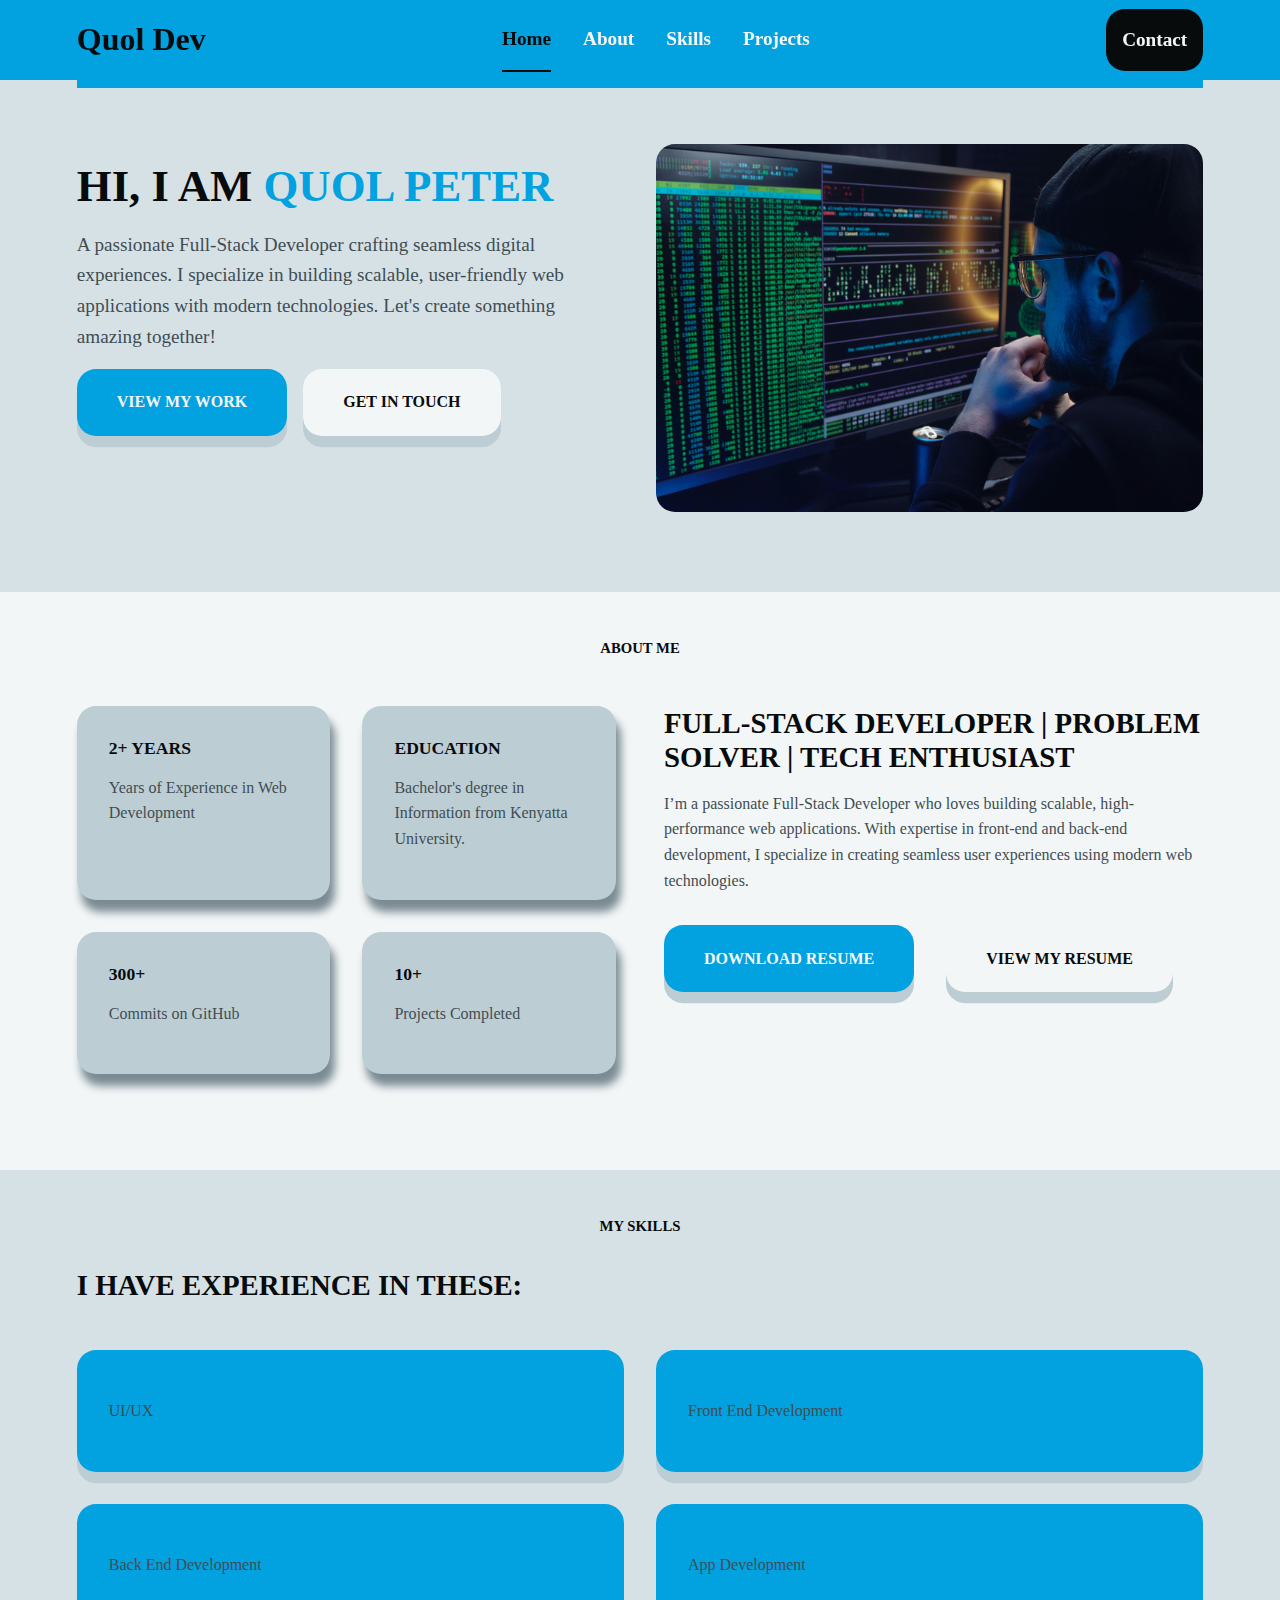
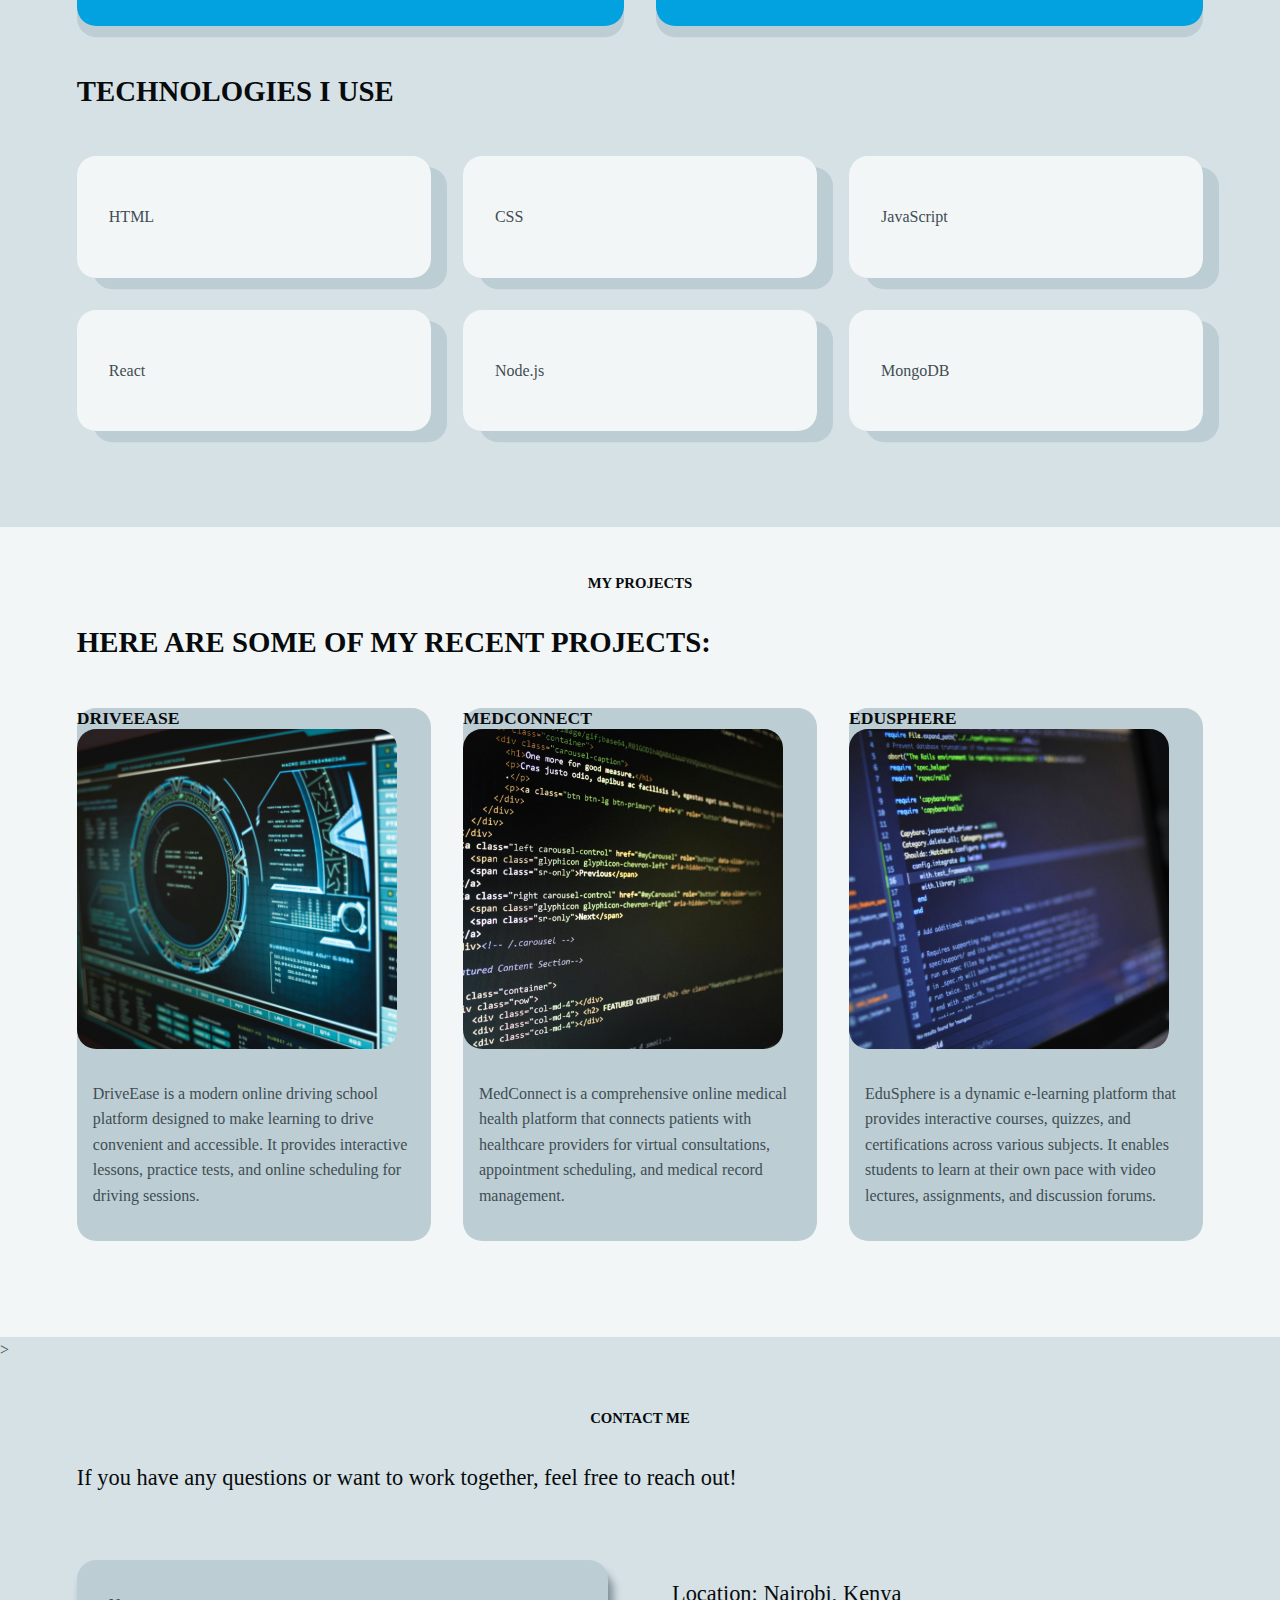
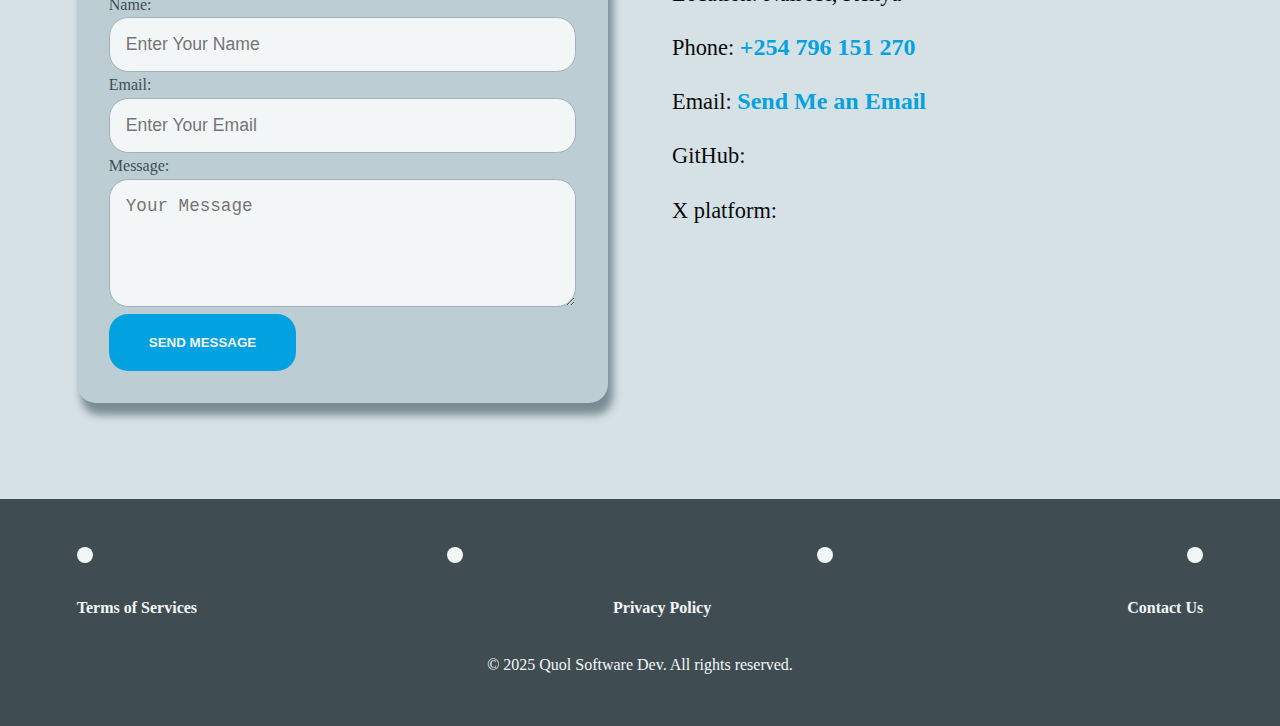
==== index.html @ 276a80b5 "changed files to be on the base folder" ====
<!DOCTYPE html>
<html lang="en">
<head>
    <meta charset="UTF-8">
    <meta name="viewport" content="width=device-width, initial-scale=1.0">
    <title>Quol Software Dev</title>
    <link rel="stylesheet" href="style.css">

    <!-- link to Iconscout -->
    <link rel="stylesheet" href="https://unicons.iconscout.com/release/v4.0.8/css/line.css">

</head>
<body>
    <!-- ===========================Header=========================== -->
     <nav class="nav-bar">
        <div class="nav-bar container">
            <div class="logo">
                <a href="index.html">Quol Dev</a>
            </div>

            <div class="nav-links">
                <a href="index.html" class="active">Home</a>
                <a href="#about-id">About</a>
                <a href="#skills-id">Skills</a>
                <a href="#project-id">Projects</a>  
            </div>    

            <div class="contact" >
                 <a href="#contact-id" >Contact</a>
            </div>

           <div class="menu">
                <i class="uil uil-bars" id="open-menu"></i>
                <i class="uil uil-multiply" id="close-menu"></i>
           </div>

        </div>
     </nav>


    <!-- ===========================Hero Section=========================== -->
    <section class="hero">
        <div class="hero-section container">
            <div class="hero-content">
                <h1>Hi, I am <span>Quol Peter</span></h1>
                <p>A passionate Full-Stack Developer crafting seamless digital experiences. I specialize in building scalable, user-friendly web applications with modern technologies. Let's create something amazing together!</p>
                
                <div class="cta">
                    <a href="https://github.com/Quol04?tab=repositories" class="btn primary" target="_blank">View My Work</a>
                    <a href="#contact-id" class="btn">Get In Touch</a>
                </div>
            </div>
            
            <div class="hero-image">
                <img src="images/profile2.jpg" alt="Hero Image">
            </div>
        </div>
    </section>


    <!-- ===========================About Section=========================== -->
    <section class="about" id="about-id">
        <div class="about container">
            <h4>About Me</h4>
            <div class="about-section">
                <div class="about-cards">
                    <div class="card">
                        <h3><i class="uil uil-schedule"></i>2+ years </h3>
                        <p>Years of Experience in Web Development</p>
                    </div>

                    <div class="card">
                        <h3><i class="uil uil-graduation-cap"></i>Education</h3>
                        <p>Bachelor's degree in Information from Kenyatta University.</p>
                    </div>

                    <div class="card">  
                        <h3> <i class="uil uil-github"></i>300+ </h3>
                        <p>Commits on GitHub</p>  
                    </div>

                    <div class="card">
                        <h3><i class="uil uil-share-alt"></i>10+</h3>
                        <p>Projects Completed</p>
                    </div>

                </div>


                <div class="about-content">
                    <h2> Full-Stack Developer | Problem Solver | Tech Enthusiast</h2>
                    <p>I’m a passionate Full-Stack Developer who loves building scalable, high-performance web applications. With expertise in front-end and back-end development, I specialize in creating seamless user experiences using modern web technologies.</p>
                    <div class="resume-me">
                        <a href="images/Myresume.pdf" download="Myresume.pdf" class="btn primary">Download Resume</a>
                        <a href="images/Myresume.pdf" target="_blank" class="btn">View My Resume</a>
                    </div>
                </div>
                

                
          </div>
            
        </div>
    </section>


    <!-- ===========================Skils Section=========================== -->
     <section class="skills " id="skills-id">
        <div class="skills container">
            <h4>My Skills</h4>
            <h2>I have Experience in these:</h2>
            <div class="technologies">
                
                <div class="tech-skills">
                    <div class="skill">
                        <i class="uil uil-user-square"></i>
                        <p>UI/UX</p>
                    </div>
                    <div class="skill">
                        <i class="uil uil-arrow"></i>
                        <p>Front End Development</p>
                    </div>
                    <div class="skill">
                        <i class="uil uil-arrow"></i>
                        <p>Back End Development</p>
                    </div>
                    <div class="skill">
                        <i class="uil uil-apps"></i>
                        <p>App Development</p>
                    </div>

                </div>
                <h2>Technologies I Use</h2>
                <div class="tech-list">
                    <div class="tech-item">
                        <i class="uil uil-html5"></i>
                        <p>HTML</p>
                    </div>
                    <div class="tech-item">
                        <i class="uil uil-css3-simple"></i>
                        <p>CSS</p>
                    </div>
                    <div class="tech-item">
                        <i class="uil uil-arrow"></i>
                        <p>JavaScript</p>
                    </div>
                    <div class="tech-item">
                        <i class="uil uil-react"></i>
                        <p>React</p>
                    </div>
                    <div class="tech-item">
                        <i class="uil uil-arrow"></i>
                        <p>Node.js</p>
                    </div>
                    <div class="tech-item">
                        <i class="uil uil-database"></i>
                        <p>MongoDB</p>
                    </div>

                </div>
            </div>
        </div>
     </section>



    <!-- ===========================Projects Section=========================== -->
    <section class="projects" id="project-id">
        <div class=" projects container">
            <h4>My Projects</h4>
            <h2>Here are some of my recent projects:</h2>
            <div class="project-list">
                <div class="project-item">
                    <h3>DriveEase</h3>
                    <img src="images/project1.jpg" alt="Project one">
                    <p>DriveEase is a modern online driving school platform designed to make learning to drive convenient and accessible. It provides interactive lessons, practice tests, and online scheduling for driving sessions.</p>
                </div>

                <div class="project-item">
                    <h3>MedConnect</h3>
                    <img src="images/project2.jpg" alt="Project two">
                    <p>MedConnect is a comprehensive online medical health platform that connects patients with healthcare providers for virtual consultations, appointment scheduling, and medical record management.</p>
                </div>

                <div class="project-item">
                    <h3>EduSphere</h3>
                    <img src="images/project3.jpg" alt="Project three">
                    <p>EduSphere is a dynamic e-learning platform that provides interactive courses, quizzes, and certifications across various subjects. It enables students to learn at their own pace with video lectures, assignments, and discussion forums.</p>
                </div>
            </div>
        </div>
    </section>


    <!-- ===========================Contact Section=========================== -->
    <section class="contact-me"id="contact-id"> >
        <div class="contact-me container">
            <h4>Contact Me</h4>
            <p>If you have any questions or want to work together, feel free to reach out!</p>
            <div class="info-me">
                <div class="message">
                    <form action="#" method="POST" data-netlify="true" name="contact" class="contact-form">
                        <input type="hidden" name="form-name" value="contact">
                        <label for="name">Name:</label>
                        <input type="text" name="name" placeholder="Enter Your Name" required><br>
                        <label for="email">Email:</label>
                        <input type="email" name="email" placeholder="Enter Your Email" required><br>
                        <label for="message">Message:</label><br>
                        <textarea name="message" rows="5" placeholder="Your Message" required></textarea><br>
                        <button type="submit" class="btn primary">Send Message</button>
                    </form>
                </div>
                <div class="my-details">
                    <p>Location: Nairobi, Kenya</p>
                    <p>Phone: <a href="tel:+254796151270">+254 796 151 270</a></p>
                    <p>Email: <a href="mailto:kuolamol77@gmail.com">Send Me an Email</a></p>
                    
                    <p>GitHub: <a href="https://github.com/Quol04?tab=repositories" target="_blank"><i class="uil uil-github"></i></a></p>
                    <p>X platform: <a href="https://x.com/Quol_P"><i class="uil uil-twitter"></i></a></p>

                    
                </div>
            </div>
        </div>
    </section>

    <!-- ===========================Footer=========================== -->
    <footer class="footer" >
        <div class="footer container">
               <div class="socials-links">
                    <a href="https://github.com/Quol04?tab=repositories" target="_blank"><i class="uil uil-github"></i></a>
                    <a href="https://x.com/Quol_P"><i class="uil uil-twitter"></i></a>
                    <a href="https://www.linkedin.com/messaging/thread/2-M2M0YzRiNDAtZjU3MC00MDQzLThmMjUtYjc2NGZiZmVkMWQyXzEwMA==/" target="_blank"><i class="uil uil-linkedin"></i></a>
                    <a href="#"><i class="uil uil-instagram"></i></a>
               </div>
               
                <div class="footer-links"> 
                   <a href="#">Terms of Services</a>
                   <a href="#">Privacy Policy</a>
                   <a href="#">Contact Us</a>
                </div>
                <p>&copy; 2025 Quol Software Dev. All rights reserved.</p>
               
        </div>
    </footer>

    <script src="script.js"></script>
</body>
</html>
---- style.css ----
:root{
    --color-primary:#02a1df;
    --color-primary-variant:#f9f221;
    --color-gray-0:#f3f6f7;
    --color-gray-50:#d6e1e6;
    --color-gray-100:#bdcdd4;
    --color-gray-200:#a0b2b9;
    --color-gray-300:#8ea3ac;
    --color-gray-400:#7a8b93;
    --color-gray-500:#5a6d75;
    --color-gray-600:#3f4d53;
    --color-gray-700:#2a3439;
    --color-gray-800:#182023;
    --color-gray-900:#080b0c;
    --color-danger:#c72156;
    --color-success:#06c4c4;
    --color-info:#F8F9FA;
   
    --transition:all 300ms ease ;

    --radius-1: 0.4rem;
    --radius-2: 0.8rem;
    --radius-3: 1.2rem;
    --radius-4: 1.6rem;
   

    --container-w-lg: 88%;
    --container-w-md: 92%;

}

*{
    margin: 0;
    padding: 0;
    list-style: none;
    box-sizing: border-box;
    text-decoration: none;
    border: 0;
    outline: 0;
    background: transparent;
    user-select: none;
}
body{
    font-family: 'Times New Roman', Times, serif;
    color: var(--color-gray-600);
    background: var(--color-gray-50);
    font-weight: 500;
    line-height: 1.6;
}
.container{
    width: var(--container-w-lg);
    margin-inline: auto;
}
a{
    color: var(--color-gray-900);
    transition: var(--transition);
}
html {
    scroll-behavior: smooth;
}

img{
    display: block;
    width: 100%;
    height: 100%;
    object-fit: cover;
}

h1,h2,h3,h4,h5,h6{
    color: var(--color-gray-900);
    font-weight: 800;
    line-height: 1.2;
    text-transform: uppercase;
}

h1{
    font-size: 2.8rem;
}
h2{
    font-size: 1.8rem;
}
h3{
    font-size: 1.1rem;
}
h4{
    font-size: 0.92rem;
}


button{
    cursor: pointer;
    transition: var(--transition);
}

.btn{
    display: inline-block;
    width: fit-content;
    padding: 1.3rem 2.5rem;
    background: var(--color-gray-0);
    font-weight: 600;
    text-transform: uppercase;
    border-radius: var(--radius-3);
    box-shadow: 0 0.7rem 0 var(--color-gray-100);
}

.btn.primary{
    background:var(--color-primary) ;
    color: var(--color-gray-0);
}

.btn:hover{
    background: var(--color-gray-900);
    color: var(--color-gray-0);
    box-shadow: none;
}

/* ====Navigation section==== */
nav{
    position: fixed;
    top: 0;
    left: 0;
    right: 0;
    z-index: 2;
    height: 5rem;
   
}
.nav-bar{
    display: flex;
    justify-content: space-between;
    align-items: center;
    padding: 1rem 0;
    background: var(--color-primary);

   
    
}
.nav-bar .logo{
    font-size: 2rem;
    font-weight: 800;
    color: var(--color-gray-0);
}

.nav-links {
    display: flex;
    gap: 2rem;
    font-size: 1.2rem;
    font-weight: 600;
    color: var(--color-gray-0);
}
.nav-links a{
    color: var(--color-gray-0);
    padding: 1rem 0;
    transition: var(--transition);
}
.nav-links a:hover{
    color: var(--color-gray-900);
}
.nav-links a.active{
    color: var(--color-gray-900);
    border-bottom: 2px solid var(--color-gray-900);
}

.nav-links a.active:hover{
    color: var(--color-gray-0);
    border-bottom: 2px solid var(--color-gray-0);
}
.contact{
    display: flex;
    align-items: center;
    gap: 2rem;
    font-size: 1.2rem;
    font-weight: 600;
}

.contact a{
    color: var(--color-gray-0);
    padding: 1rem;
    background: var(--color-gray-900);
    color: var(--color-gray-0);
    font-size: 1.2rem;
    font-weight: 600;
    border-radius: var(--radius-3);
   
}
.contact a:hover{
    background: var(--color-gray-100);
    color: var(--color-gray-0);
    box-shadow: none;
}

.menu{
    display: none;
    font-size: 2rem;
    cursor: pointer;
    color: var(--color-gray-0);
}




/* ====HERO SECTION========= */
.hero-section{
    display: grid;
    grid-template-columns: repeat(2, 1fr);
    gap: 2rem;
    padding: 5rem 0; 
    margin-top: 4rem;
}
span{
    color: var(--color-primary);
    font-weight: 800;
}
.hero-content h1,p{
    margin: 1rem 0;
    
}
.hero-content h1{
    font-size: 2.8rem;
    
}
.hero-content p{
    font-size: 1.2rem;
   
}
.cta{
    display: flex;
    flex-wrap: wrap;
    gap: 1rem;
}
.hero-image img{
    display: flex;
    justify-content: center;
    align-items: center;
    min-width: 100%;
    height:23rem ;
    object-fit: cover;
    border-radius: var(--radius-3);
}


/* ============ABOUT SECTION========= */
.about{
   background-color: var(--color-gray-0);
}

.about .container{
    padding: 3rem 0;
}
.about-section{
    display: grid;
    grid-template-columns: repeat(2, 1fr);
    gap: 3rem;
    padding: 3rem 0; 
}
.about .container h4{
   text-align: center;
}
.resume-me{
    display: flex;
    gap: 2rem;
    padding: 1rem 0; 
}

.about-cards{
    display: grid;
    grid-template-columns: repeat(2, 1fr);
    gap: 2rem;
    
}
.about-cards .card{
    background: var(--color-gray-100);
    padding: 2rem;
    border-radius: var(--radius-3);
    box-shadow: 0.3rem 0.7rem 0.5rem var(--color-gray-400);
}
.about-cards .card:hover{
    background: var(--color-primary);
    box-shadow: none;
}





/* ===============================SKILLS-SECTION========= */
.skills .container{
    padding: 3rem 0;
}
.skills h4{
    text-align: center;
    margin-bottom: 2rem ;
}

.technologies{
    gap: 3rem;
    
}
.tech-skills{
    display: grid;
    grid-template-columns: repeat(2, 1fr);
    gap: 2rem;
    padding: 3rem 0; 
}
.skill{
    background: var(--color-primary);
    padding: 2rem;
    border-radius: var(--radius-3);
    box-shadow: 0 0.7rem 0 var(--color-gray-100);
    transition: var(--transition);
    cursor: pointer;
}
.skill:hover{
    background: var(--color-gray-0);
    color: var(--color-gray-900);
    box-shadow: none;
}
.tech-list{
    display: grid;
    grid-template-columns: repeat(3, 1fr);
    gap: 2rem;
    padding: 3rem 0; 
}
.tech-item{
    background: var(--color-gray-0);
    padding: 2rem;
    border-radius: var(--radius-3);
    box-shadow: 1rem 0.7rem 0 var(--color-gray-100);
    cursor: pointer;
}
.tech-item:hover{
    background: var(--color-primary);
    color: var(--color-gray-0);
    box-shadow: none;
}


/* <!-- ===========================PROJECT SECTION=========================== --> */
.projects{
    background: var(--color-gray-0);
}
.projects .container{
    padding: 3rem 0;
}
.projects.container h4{
    text-align: center;
    margin-bottom: 2rem ;
}
.project-list{
    display: grid;
    grid-template-columns: repeat(3, 1fr);
    gap: 2rem;
    padding: 3rem 0; 
}
.project-item{
    background: var(--color-gray-100);
    border-radius: var(--radius-3);
    cursor: pointer;
    
}
.project-item img{
    border-radius: var(--radius-3);
    height: 20rem;
    max-width: 20rem;
    object-fit: cover;
}
.project-item p{
    padding: 1rem ;
    
}
.project-item:hover{
    background: var(--color-primary);
    /* color: var(--color-gray-0); */
    box-shadow: none;
}


/* <!-- ===========================CONTACT SECTION=========================== --> */
.contact-me .container{
    padding: 3rem 0;
}
.contact-me .container h4{
    text-align: center;
    margin-bottom: 2rem ;
}
.contact-me .container p{
    font-size: 1.4rem;
    color: var(--color-gray-900);
    /* margin-bottom: 2rem ; */
}
.info-me{
    display: grid;
    grid-template-columns: repeat(2, 1fr);
    gap: 4rem;
    padding: 3rem 0; 
}
.info-me .message{
    background: var(--color-gray-100);
    padding: 2rem;
    border-radius: var(--radius-3);
    box-shadow: 0.3rem 0.7rem 0.5rem var(--color-gray-400);
}
textarea{
    width: 100%;
    height: 8rem;
    padding: 1rem;
    border-radius: var(--radius-3);
    background: var(--color-gray-0);
    border: 1px solid var(--color-gray-200);
    font-size: 1.1rem;
    color: var(--color-gray-900);
}
input{
    width: 100%;
    padding: 1rem;
    border-radius: var(--radius-3);
    background: var(--color-gray-0);
    border: 1px solid var(--color-gray-200);
    font-size: 1.1rem;
    color: var(--color-gray-900);
}
.my-details{
   font-size: 1.5rem;
}
.my-details a{
    color: var(--color-primary);
    font-size: 1.5rem;
    font-weight: 600;
}
.my-details a:hover{
    color: var(--color-gray-900);
}



/* <!-- ===========================FOOTER=========================== --> */
.footer{
    background: var(--color-gray-600);
    color: var(--color-gray-0);
}
.footer .container{
    padding: 2rem 0;
}
.socials-links{
    display: flex;
    justify-content: space-between;
    align-items: center;
    padding: 1rem 0; 
    color: var(--color-gray-0);
}
.socials-links :hover{
    color: var(--color-primary);
}

.socials-links a{
    font-size: 2rem;
    background-color: var(--color-gray-0);
    padding: 0.5rem; 
    border-radius: 50%;
}
   
.socials-links a:hover{
    color: var(--color-primary);
}
.footer-links{
    display: flex;
    justify-content: space-between;
    align-items: center;
    padding: 1rem 0; 
    color: var(--color-gray-0);
}
.footer-links a{
    color: var(--color-gray-0);
    font-size: 1rem;
    font-weight: 600;
}
.footer-links a:hover{
    color: var(--color-primary);
}
.footer .container p{
    text-align: center;
}


/* ====media query-section========= */
@media (max-width: 822px) {
    .container{
        width: var(--container-w-md);
    }
    .nav-bar{
        gap: 0;
    }
    .hero-section{
        grid-template-columns:  1fr 1fr;
        gap: 2rem;
    }
    .hero-image img{
        height: 100%;
    }
    .nav-links{
        display: none;
    }
    .contact a{
        display: none;
    }
    #close-menu{
        display: none;
    }
    
    .menu{
        display: block;
    }
    .nav-links {
        position: fixed;
        top: 4rem;
        right: 2%;
        flex-direction: column;
        gap: 0;
        margin: 1rem 0;
        width: 15rem;
        display: none;
        perspective: 200px;
      
    }
    .nav-links a{
          background: var(--color-gray-700);
          color: var(--color-gray-0);
          height: 6rem;
          display: grid;
          place-items: center;
          width: 100%;  

    }
    .nav-links a.active{
        background: var(--color-primary);
        color: var(--color-gray-0);
    }
    .nav-links a:hover{
        background: var(--color-primary);
        color: var(--color-gray-0);
    }
    .nav-links a.active:hover{
        background: var(--color-gray-0);
        color: var(--color-gray-900);
    }
    #open-menu{
        display: inline-block;
    }
    .hero-content h1{
        font-size: 1.8rem;
        
    }
    .cta{
        justify-content: center;
        align-items: center;
    }
   
    .about-section{
        display: grid;
        grid-template-columns: 1fr;
        gap: 2rem;
        padding: 1rem 0; 
    }
   
    .tech-skills{
        display: grid;
        grid-template-columns: 1fr;
        gap: 2rem;
        padding: 1rem 0; 
    }
    .tech-list{
        display: grid;
        grid-template-columns: 1fr 1fr;
        gap: 2rem;
        padding: 1rem 0; 
    }
}

@media (max-width: 500px) {
    h1{
        font-size: 1.8rem;
    }
    h2{
        font-size: 1.1rem;
    }
    h3{
        font-size: 0.92rem;
    }
    h4{
        font-size: 0.80rem;
    }
   
    .container{
        width: var(--container-w-md);
    }
    .hero-section{
        grid-template-columns: 1fr;
        gap: 2rem;
    }
    .about-cards{
        grid-template-columns:  1fr;
        
    }
     .resume-me{
        display: grid;
        grid-template-columns: 1fr;
        /* padding: 1rem 0;  */
    }
    .tech-list{
        grid-template-columns: 1fr;
    }
    .project-list{
        grid-template-columns: 1fr;
    }
    .info-me{
        grid-template-columns: 1fr;
        
    }

    .socials-links{
        display: grid;
        grid-template-columns: 1fr 1fr;
        gap: 1rem;
    }
    .socials-links a{
        margin: 0 auto;
        padding: 1rem;
    }
    .footer-links{
        display: grid;
        grid-template-columns: 1fr;
        gap: 1rem;
       text-align: center;
    }
}
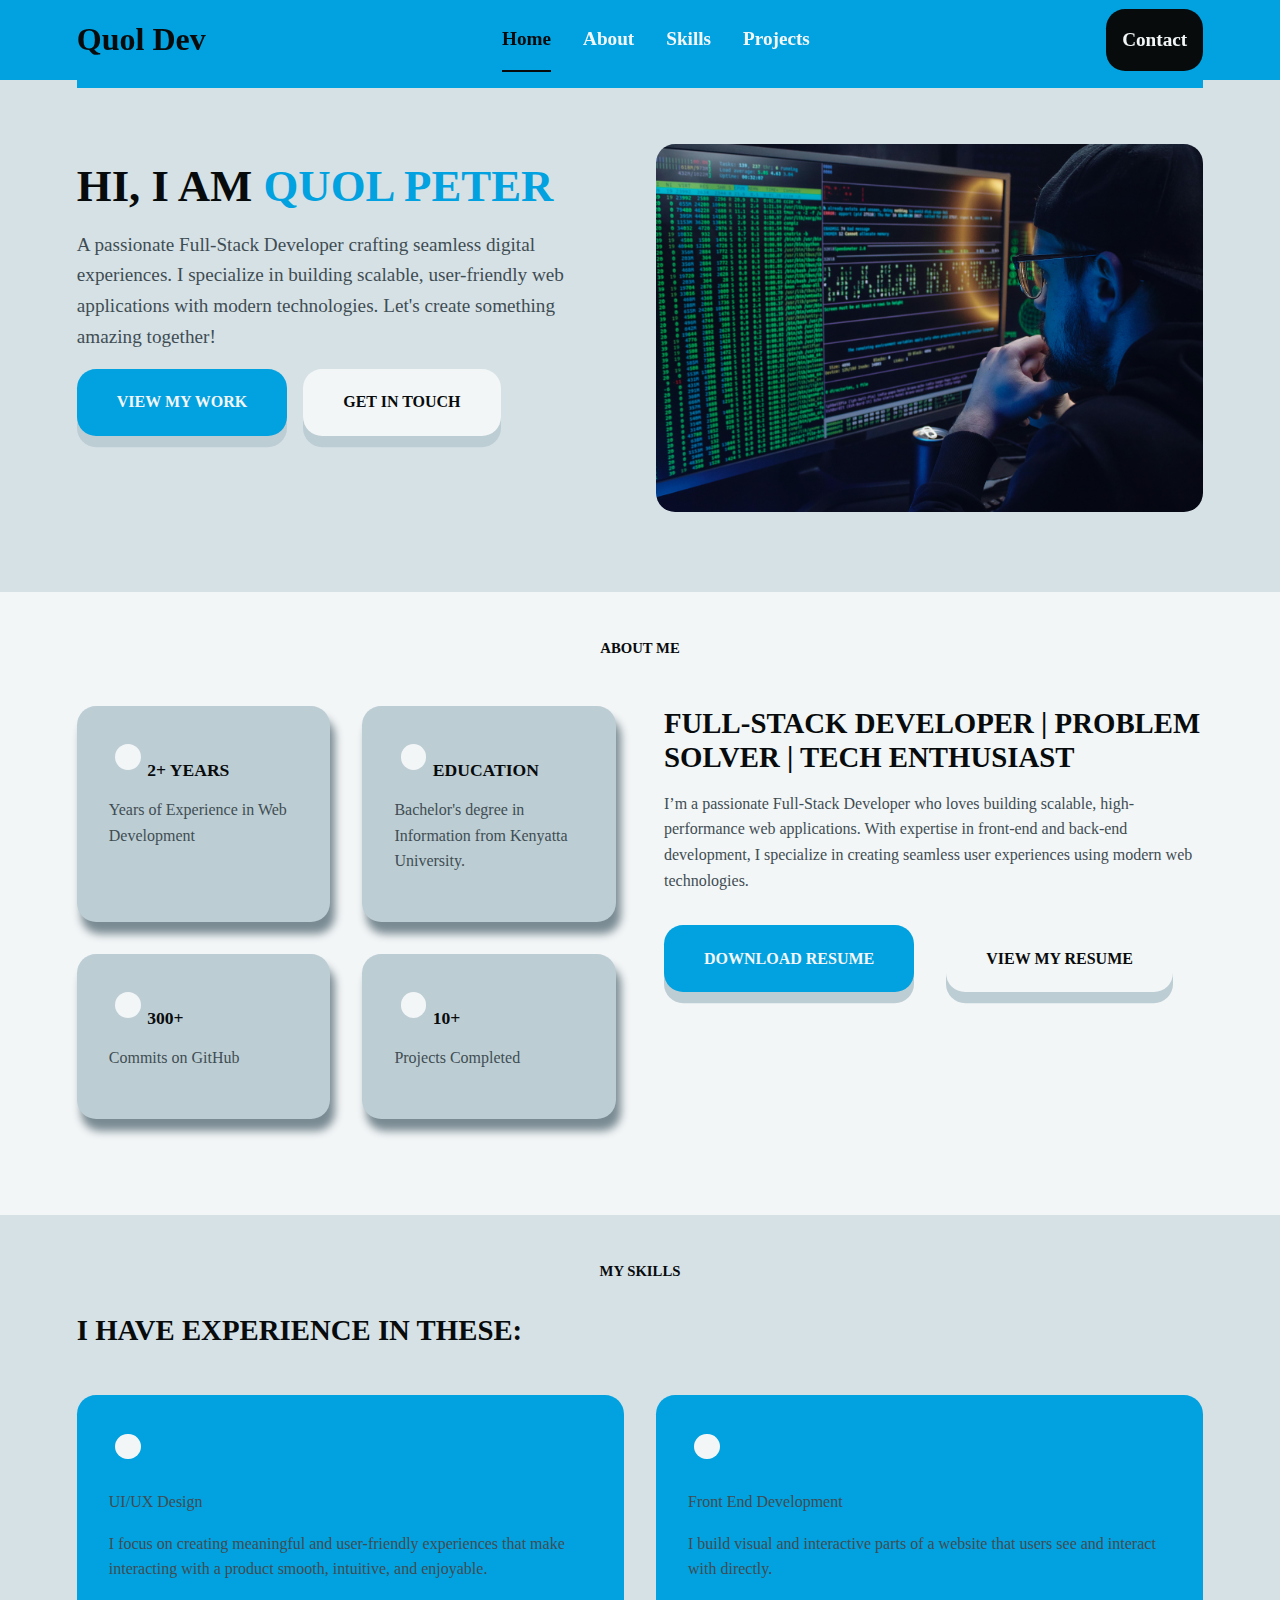
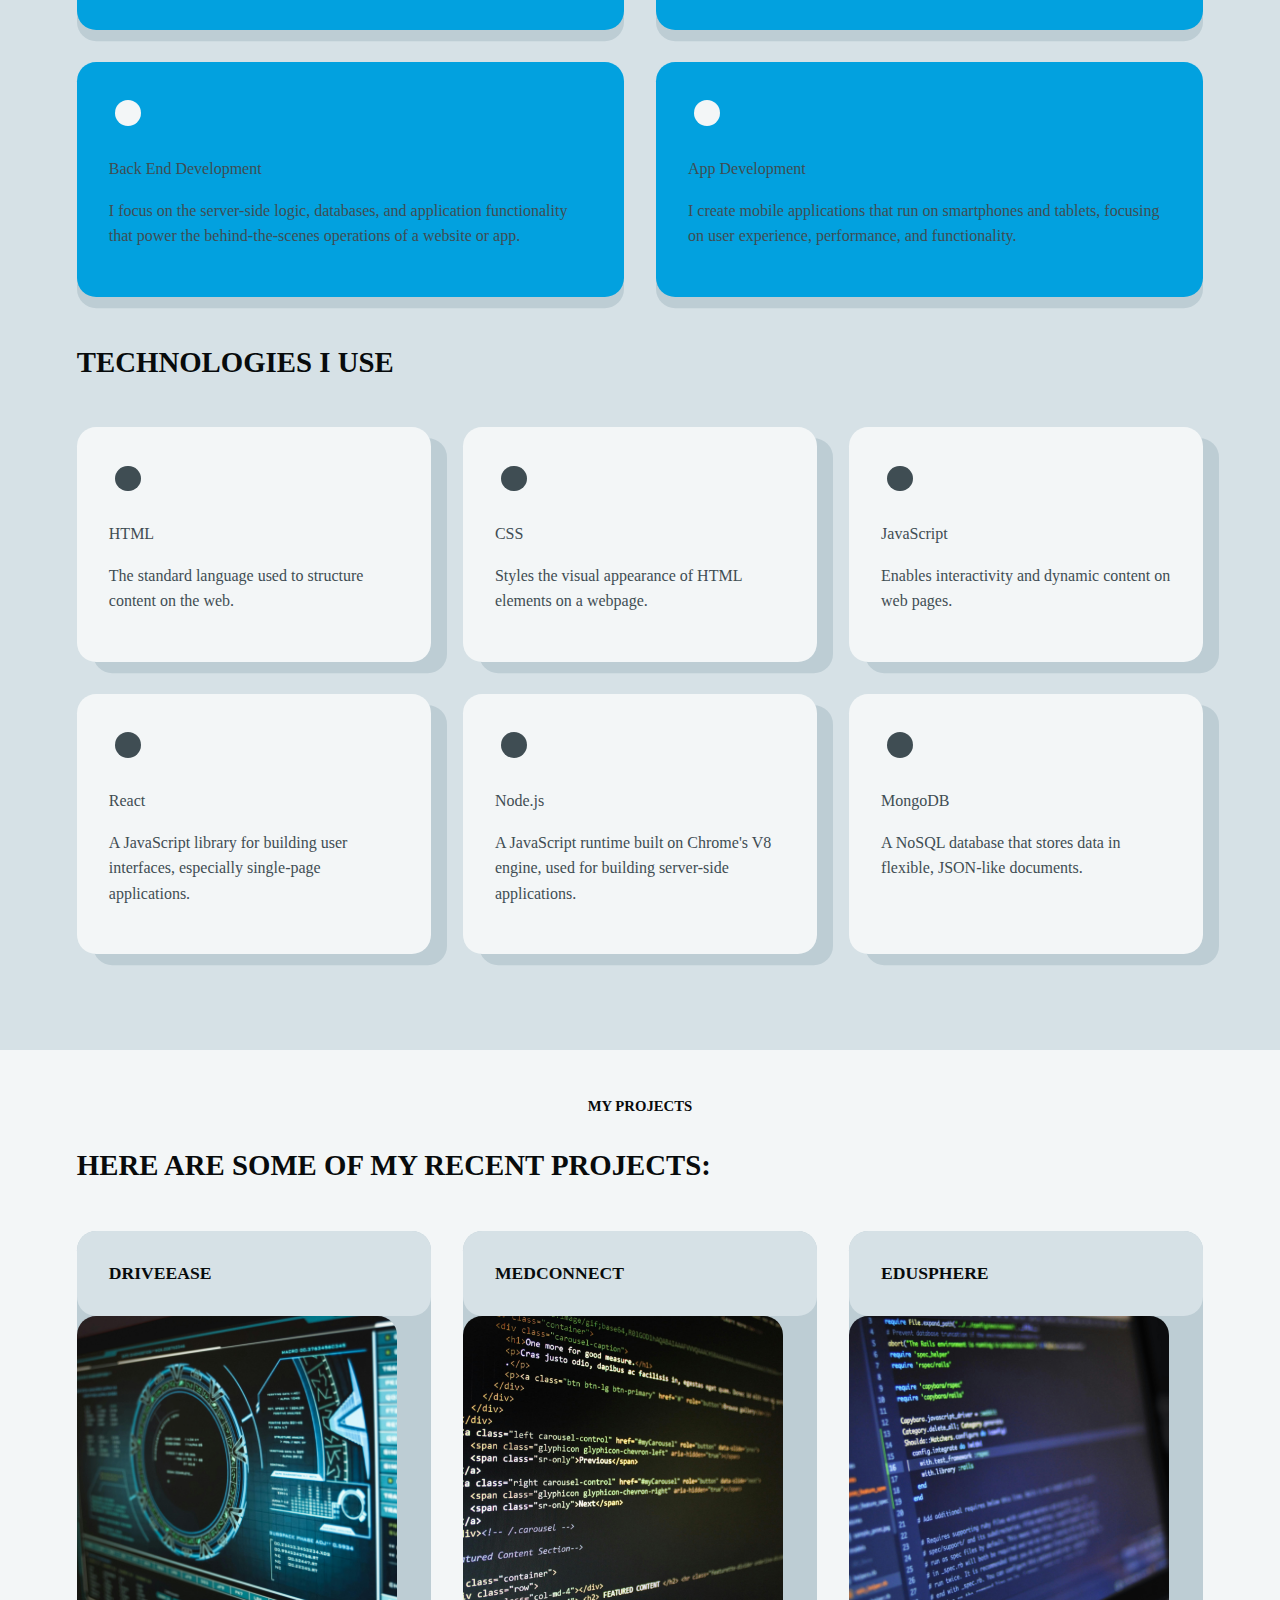
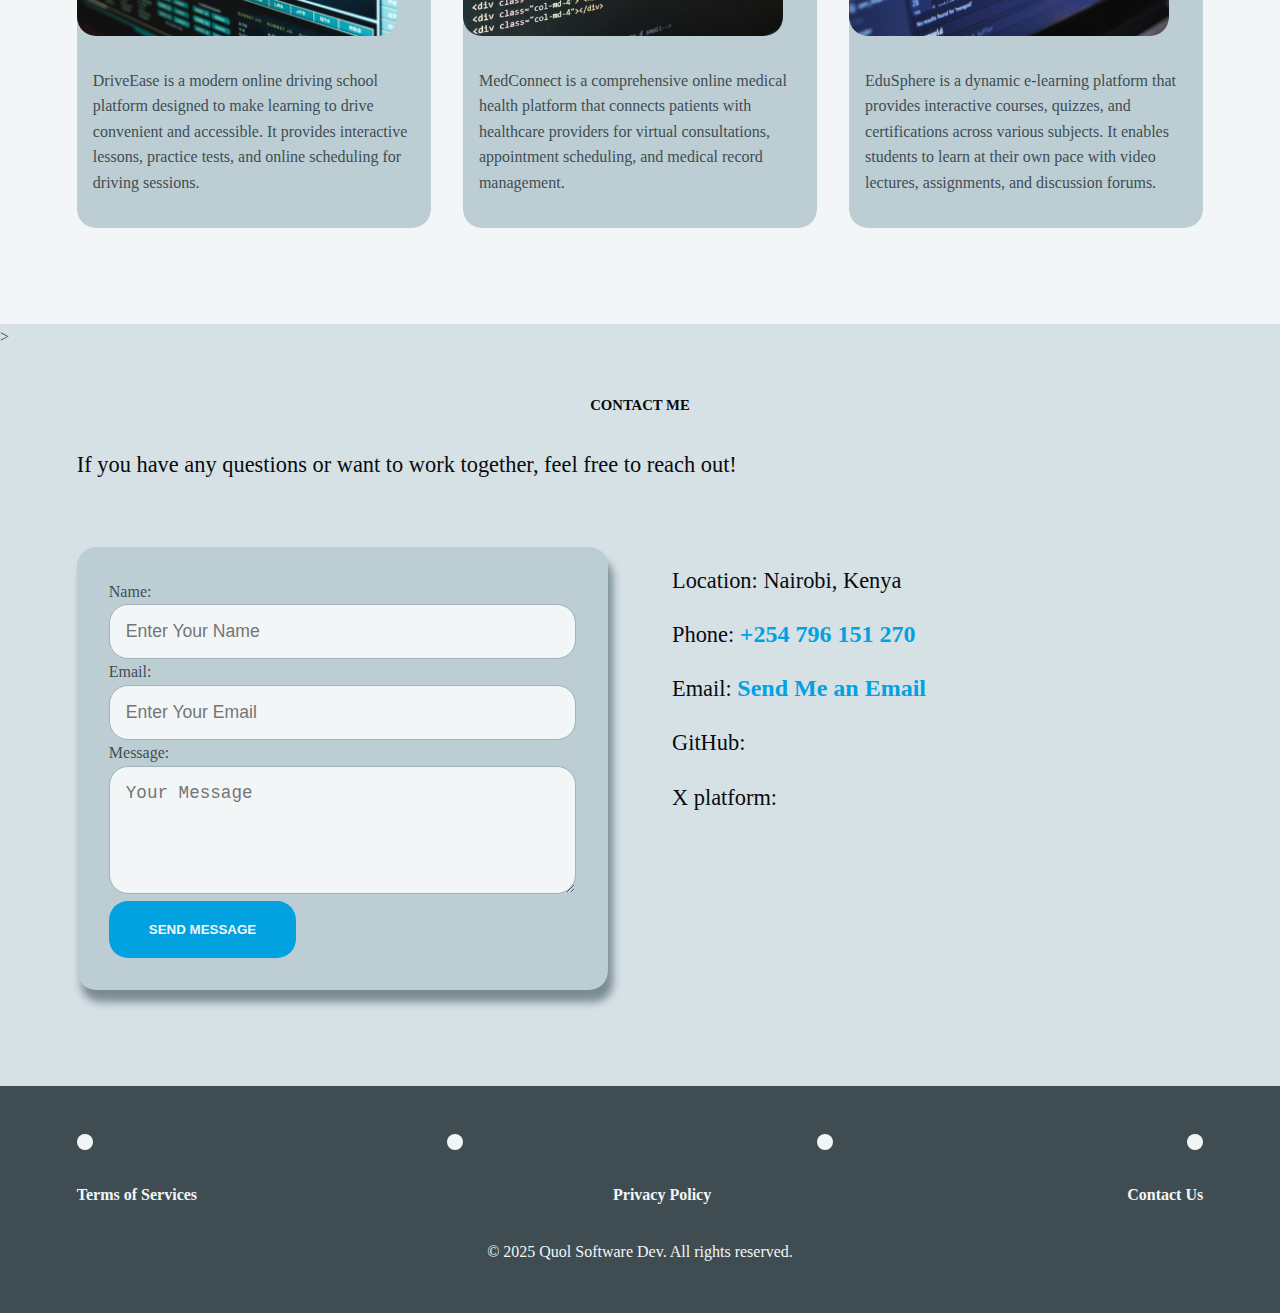
==== commit 9507889b: "Removing unnecessary comments" ====
--- a/index.html
+++ b/index.html
@@ -114,19 +114,23 @@
                 <div class="tech-skills">
                     <div class="skill">
                         <i class="uil uil-user-square"></i>
-                        <p>UI/UX</p>
+                        <p>UI/UX Design</p>
+                        <p>I focus on creating meaningful and user-friendly experiences that make interacting with a product smooth, intuitive, and enjoyable.</p>
                     </div>
                     <div class="skill">
                         <i class="uil uil-arrow"></i>
                         <p>Front End Development</p>
+                        <p> I build visual and interactive parts of a website that users see and interact with directly.</p>
                     </div>
                     <div class="skill">
                         <i class="uil uil-arrow"></i>
                         <p>Back End Development</p>
+                        <p>I focus on the server-side logic, databases, and application functionality that power the behind-the-scenes operations of a website or app.</p>
                     </div>
                     <div class="skill">
                         <i class="uil uil-apps"></i>
                         <p>App Development</p>
+                        <p>I create mobile applications that run on smartphones and tablets, focusing on user experience, performance, and functionality.</p>
                     </div>
 
                 </div>
@@ -135,26 +139,32 @@
                     <div class="tech-item">
                         <i class="uil uil-html5"></i>
                         <p>HTML</p>
+                        <p>The standard language used to structure content on the web.</p>
                     </div>
                     <div class="tech-item">
                         <i class="uil uil-css3-simple"></i>
                         <p>CSS</p>
+                        <p>Styles the visual appearance of HTML elements on a webpage.</p>
                     </div>
                     <div class="tech-item">
                         <i class="uil uil-arrow"></i>
                         <p>JavaScript</p>
+                        <p>Enables interactivity and dynamic content on web pages.</p>
                     </div>
                     <div class="tech-item">
                         <i class="uil uil-react"></i>
                         <p>React</p>
+                        <p>A JavaScript library for building user interfaces, especially single-page applications.</p>
                     </div>
                     <div class="tech-item">
                         <i class="uil uil-arrow"></i>
                         <p>Node.js</p>
+                        <p>A JavaScript runtime built on Chrome's V8 engine, used for building server-side applications.</p>
                     </div>
                     <div class="tech-item">
                         <i class="uil uil-database"></i>
                         <p>MongoDB</p>
+                        <p>A NoSQL database that stores data in flexible, JSON-like documents.</p>
                     </div>
 
                 </div>
@@ -216,7 +226,7 @@
                     <p>Email: <a href="mailto:kuolamol77@gmail.com">Send Me an Email</a></p>
                     
                     <p>GitHub: <a href="https://github.com/Quol04?tab=repositories" target="_blank"><i class="uil uil-github"></i></a></p>
-                    <p>X platform: <a href="https://x.com/Quol_P"><i class="uil uil-twitter"></i></a></p>
+                    <p>X platform: <a href="https://x.com/Quol_P" target="_blank"><i class="uil uil-twitter"></i></a></p>
 
                     
                 </div>
--- a/style.css
+++ b/style.css
@@ -1,6 +1,5 @@
 :root{
     --color-primary:#02a1df;
-    --color-primary-variant:#f9f221;
     --color-gray-0:#f3f6f7;
     --color-gray-50:#d6e1e6;
     --color-gray-100:#bdcdd4;
@@ -12,9 +11,6 @@
     --color-gray-700:#2a3439;
     --color-gray-800:#182023;
     --color-gray-900:#080b0c;
-    --color-danger:#c72156;
-    --color-success:#06c4c4;
-    --color-info:#F8F9FA;
    
     --transition:all 300ms ease ;
 
@@ -114,7 +110,7 @@
     box-shadow: none;
 }
 
-/* ====Navigation section==== */
+/* ===================NAVIGATION SECTION=============== */
 nav{
     position: fixed;
     top: 0;
@@ -130,8 +126,6 @@
     align-items: center;
     padding: 1rem 0;
     background: var(--color-primary);
-
-   
     
 }
 .nav-bar .logo{
@@ -198,7 +192,7 @@
 
 
 
-/* ====HERO SECTION========= */
+/* =================HERO SECTION====================== */
 .hero-section{
     display: grid;
     grid-template-columns: repeat(2, 1fr);
@@ -238,7 +232,7 @@
 }
 
 
-/* ============ABOUT SECTION========= */
+/* =================ABOUT SECTION================= */
 .about{
    background-color: var(--color-gray-0);
 }
@@ -277,6 +271,19 @@
     background: var(--color-primary);
     box-shadow: none;
 }
+.card .uil{
+    font-size: 1.2rem;
+    color: var(--color-primary);
+    padding: 0.8rem;
+    border-radius: var(--radius-3);
+    background-color: var(--color-gray-0);
+    display: inline-block;
+    margin: 0.4rem;
+}
+.card .uil:hover{
+    background: var(--color-gray-900);
+    color: var(--color-gray-0);
+}
 
 
 
@@ -314,6 +321,19 @@
     color: var(--color-gray-900);
     box-shadow: none;
 }
+.tech-skills .uil{
+    font-size: 1.2rem;
+    color: var(--color-primary);
+    padding: 0.8rem;
+    border-radius: var(--radius-3);
+    background-color: var(--color-gray-0);
+    display: inline-block;
+    margin: 0.4rem;
+}
+.tech-skills .uil:hover{
+    background: var(--color-primary);
+    color: var(--color-gray-900);
+}
 .tech-list{
     display: grid;
     grid-template-columns: repeat(3, 1fr);
@@ -332,9 +352,22 @@
     color: var(--color-gray-0);
     box-shadow: none;
 }
-
-
-/* <!-- ===========================PROJECT SECTION=========================== --> */
+.tech-item .uil{
+    font-size: 1.2rem;
+    color: var(--color-primary);
+    padding: 0.8rem;
+    border-radius: var(--radius-3);
+    background-color: var(--color-gray-600);
+    display: inline-block;
+    margin: 0.4rem;
+}
+.tech-item .uil:hover{
+    background: var(--color-gray-0);
+    color: var(--color-gray-900);
+}
+
+
+/* <!-- =================PROJECT SECTION=================== --> */
 .projects{
     background: var(--color-gray-0);
 }
@@ -351,6 +384,12 @@
     gap: 2rem;
     padding: 3rem 0; 
 }
+.project-list h3{
+    padding: 2rem;
+    background-color: var(--color-gray-50);
+    color: var(--color-gray-900);
+    border-radius: var(--radius-3);
+}
 .project-item{
     background: var(--color-gray-100);
     border-radius: var(--radius-3);
@@ -369,12 +408,11 @@
 }
 .project-item:hover{
     background: var(--color-primary);
-    /* color: var(--color-gray-0); */
     box-shadow: none;
 }
 
 
-/* <!-- ===========================CONTACT SECTION=========================== --> */
+/* <!-- =================CONTACT SECTION=================== --> */
 .contact-me .container{
     padding: 3rem 0;
 }
@@ -385,7 +423,6 @@
 .contact-me .container p{
     font-size: 1.4rem;
     color: var(--color-gray-900);
-    /* margin-bottom: 2rem ; */
 }
 .info-me{
     display: grid;
@@ -573,6 +610,9 @@
         gap: 2rem;
         padding: 1rem 0; 
     }
+    .project-list{
+        grid-template-columns: 1fr 1fr;
+    }
 }
 
 @media (max-width: 500px) {
@@ -603,7 +643,6 @@
      .resume-me{
         display: grid;
         grid-template-columns: 1fr;
-        /* padding: 1rem 0;  */
     }
     .tech-list{
         grid-template-columns: 1fr;
